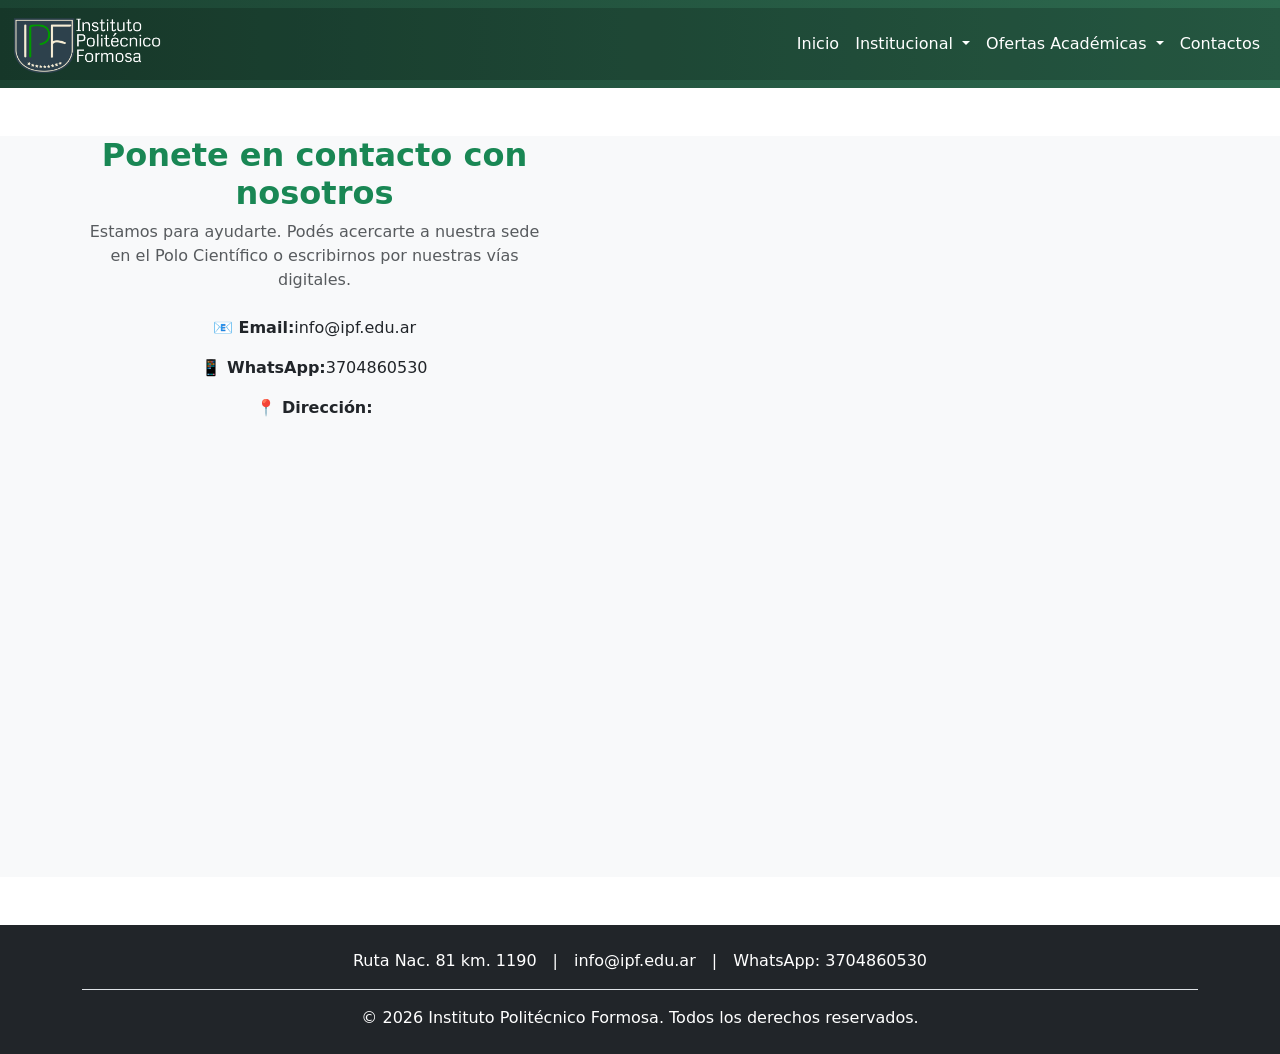
==== contacto.html @ daa1e066 "Feat: Se agregó el contenido obligatorio en la rama de contacto, aplicando estilos con bootstrap y c" ====
<!DOCTYPE html>
<html lang="en">
<head>
    <meta charset="UTF-8">
    <meta name="viewport" content="width=device-width, initial-scale=1.0">
    <title>IPF</title>
    <!-- LINK DE bootstrap -->
    <link href="https://cdn.jsdelivr.net/npm/bootstrap@5.3.8/dist/css/bootstrap.min.css" rel="stylesheet" integrity="sha384-sRIl4kxILFvY47J16cr9ZwB07vP4J8+LH7qKQnuqkuIAvNWLzeN8tE5YBujZqJLB" crossorigin="anonymous">

    <!-- LINK DE ESTILO PROPIO DE LA PAGINA INDEX -->
    <link rel="stylesheet" href="assets/css/style.css">

    <link rel="icon" type="image/png" href="assets/img/logopagina.png">
</head>


<body>
    <header>
        <nav class="navbar navbar-expand-lg bg-body-tertiary">
    <div class="container-fluid">
        <!-- Logo -->
        <a class="navbar-brand" href="index.html">
            <img src="assets/img/logo.png" width="150px" class="d-inline-block align-text-top">
        </a>
        
        
        <button class="navbar-toggler" type="button" data-bs-toggle="collapse" data-bs-target="#navbarNav" aria-controls="navbarNav" aria-expanded="false" aria-label="Toggle navigation">
            <span class="navbar-toggler-icon"></span>
        </button>

        <div class="collapse navbar-collapse" id="navbarNav">
            <ul class="navbar-nav ms-auto">
                
                <!-- Inicio -->
                <li class="nav-item">
                    <a class="nav-link active text-dark " aria-current="page" href="index.html">Inicio</a>
                </li>

                <!-- Institucional-->
                <li class="nav-item dropdown">
                    <a class="nav-link dropdown-toggle text-dark" href="#" id="dropInstitucional" role="button" data-bs-toggle="dropdown" aria-expanded="false" >
                        Institucional
                    </a>
                    <ul class="dropdown-menu dropdown-menu-end" aria-labelledby="dropInstitucional">
                        <li><a class="dropdown-item" href="reseñahistorica.html">Reseña Histórica</a></li>
                        <li><a class="dropdown-item" href="autoridades.html">Autoridades</a></li>
                        <li><hr class="dropdown-divider"></li>
                    </ul>
                </li>

                <!--Carreras -->
                <li class="nav-item dropdown">
                    <a class="nav-link dropdown-toggle text-dark" href="#" id="dropCarreras" role="button" data-bs-toggle="dropdown" aria-expanded="false">
                        Ofertas Académicas
                    </a>
                    <ul class="dropdown-menu dropdown-menu-end" aria-labelledby="dropCarreras">
                        <li><a class="dropdown-item" href="quimicaindustrial.html">Tecnicatura Superior en Química Industrial</a></li>
                        <li><a class="dropdown-item" href="desarrollosoftware.html">Tecnicatura Superior en Desarrollo de Software y Multiplataforma</a></li>
                        <li><a class="dropdown-item" href="telecomunicaciones.html">Tecnicatura Superior en Telecomunicaciones</a></li>
                        <li><a class="dropdown-item" href="mecatronica.html">Tecnicatura Superior en Mecatrónica</a></li>
                    </ul>
                </li>

                <!-- Contacto-->
                <li class="nav-item">
                    <a class="nav-link text-dark" href="contacto.html">Contactos</a>
                </li>

            </ul>
        </div>
    </div>
</nav>
    </header>
   <main>
       <section class="container my-5 text-center">
        <div class="col-lg-5 mb-4">
            <h2 class="fw-bold text-success">Ponete en contacto con nosotros</h2>
            <p class="text-muted">Estamos para ayudarte. Podés acercarte a nuestra sede en el Polo Científico o escribirnos por nuestras vías digitales.</p>
            <div class="mt-4">
                <p><strong>📧 Email:</strong>info@ipf.edu.ar</p>
                <p><strong>📱 WhatsApp:</strong>3704860530</p>
                <p><strong>📍 Dirección:</strong><iframe src="https://www.google.com/maps/embed?pb=!1m18!1m12!1m3!1d57335.31784732225!2d-58.29045724576137!3d-26.0839848024466!2m3!1f0!2f0!3f0!3m2!1i1024!2i768!4f13.1!3m3!1m2!1s0x945cb1005b21b355%3A0x36a052477a923c03!2sInstituto%20Polit%C3%A9cnico%20Formosa!5e0!3m2!1ses-419!2sar!4v1777825215016!5m2!1ses-419!2sar" width="600" height="450" style="border:0;" allowfullscreen="" loading="lazy" referrerpolicy="no-referrer-when-downgrade"></iframe></p>

            </div>
        </div>
        
      </section>
    </main>

    <footer class="py-4 bg-dark text-white">
      <div class="container text-center">
        <ul class="nav justify-content-center border-bottom pb-3 mb-3">
          <li class="nav-item px-2">Ruta Nac. 81 km. 1190</li>
          <li class="nav-item px-2">|</li>
          <li class="nav-item px-2">info@ipf.edu.ar</li>
          <li class="nav-item px-2">|</li>
          <li class="nav-item px-2">WhatsApp: 3704860530</li>
        </ul>
        <p class="mb-0">
          © 2026 Instituto Politécnico Formosa. Todos los derechos reservados.
        </p>
      </div>
    </footer>
    <script src="https://cdn.jsdelivr.net/npm/bootstrap@5.3.8/dist/js/bootstrap.bundle.min.js" integrity="sha384-FKyoEForCGlyvwx9Hj09JcYn3nv7wiPVlz7YYwJrWVcXK/BmnVDxM+D2scQbITxI" crossorigin="anonymous"></script>
</body>
</html>
---- assets/css/style.css ----
*{
    padding: 0;
    margin: 0;
}
.navbar {
    background: linear-gradient(90deg, #1b4332 0%, #2d6a4f 100%) !important;
}

.nav-link {
    color: white !important;
}
.container-fluid {
    background-color: #0000002e;
}
.nav-link:hover {
    color: #ffffff !important; 
    background-color: #1b4332; 
    border-radius: 5px;      
    transition: 0.3s;
}

.dropdown-item:hover {
    border-radius: 5px;      
     background-color: #1b4332; 
    color: #ffffff;
    transition: 0.3s;
}

footer {
    background-color: rgb(44, 44, 44);
}

.btn-ipf {
    color: white;
    background-color: #1b4332;
}

.btn-ipf:hover {
     background-color: #1b43322a;
}

.carousel-item img {
    height: 700px;      
    object-fit: cover;  
    width: 100%;
}


.carousel {
    min-height: 500px;
}

h1 {
    text-shadow: 2px 2px 4px rgba(0, 0, 0, 0.5);
    text-decoration: underline;
    text-decoration-color: #1b4332;
}

body main {
    background-color: #f8f9fa; 
}
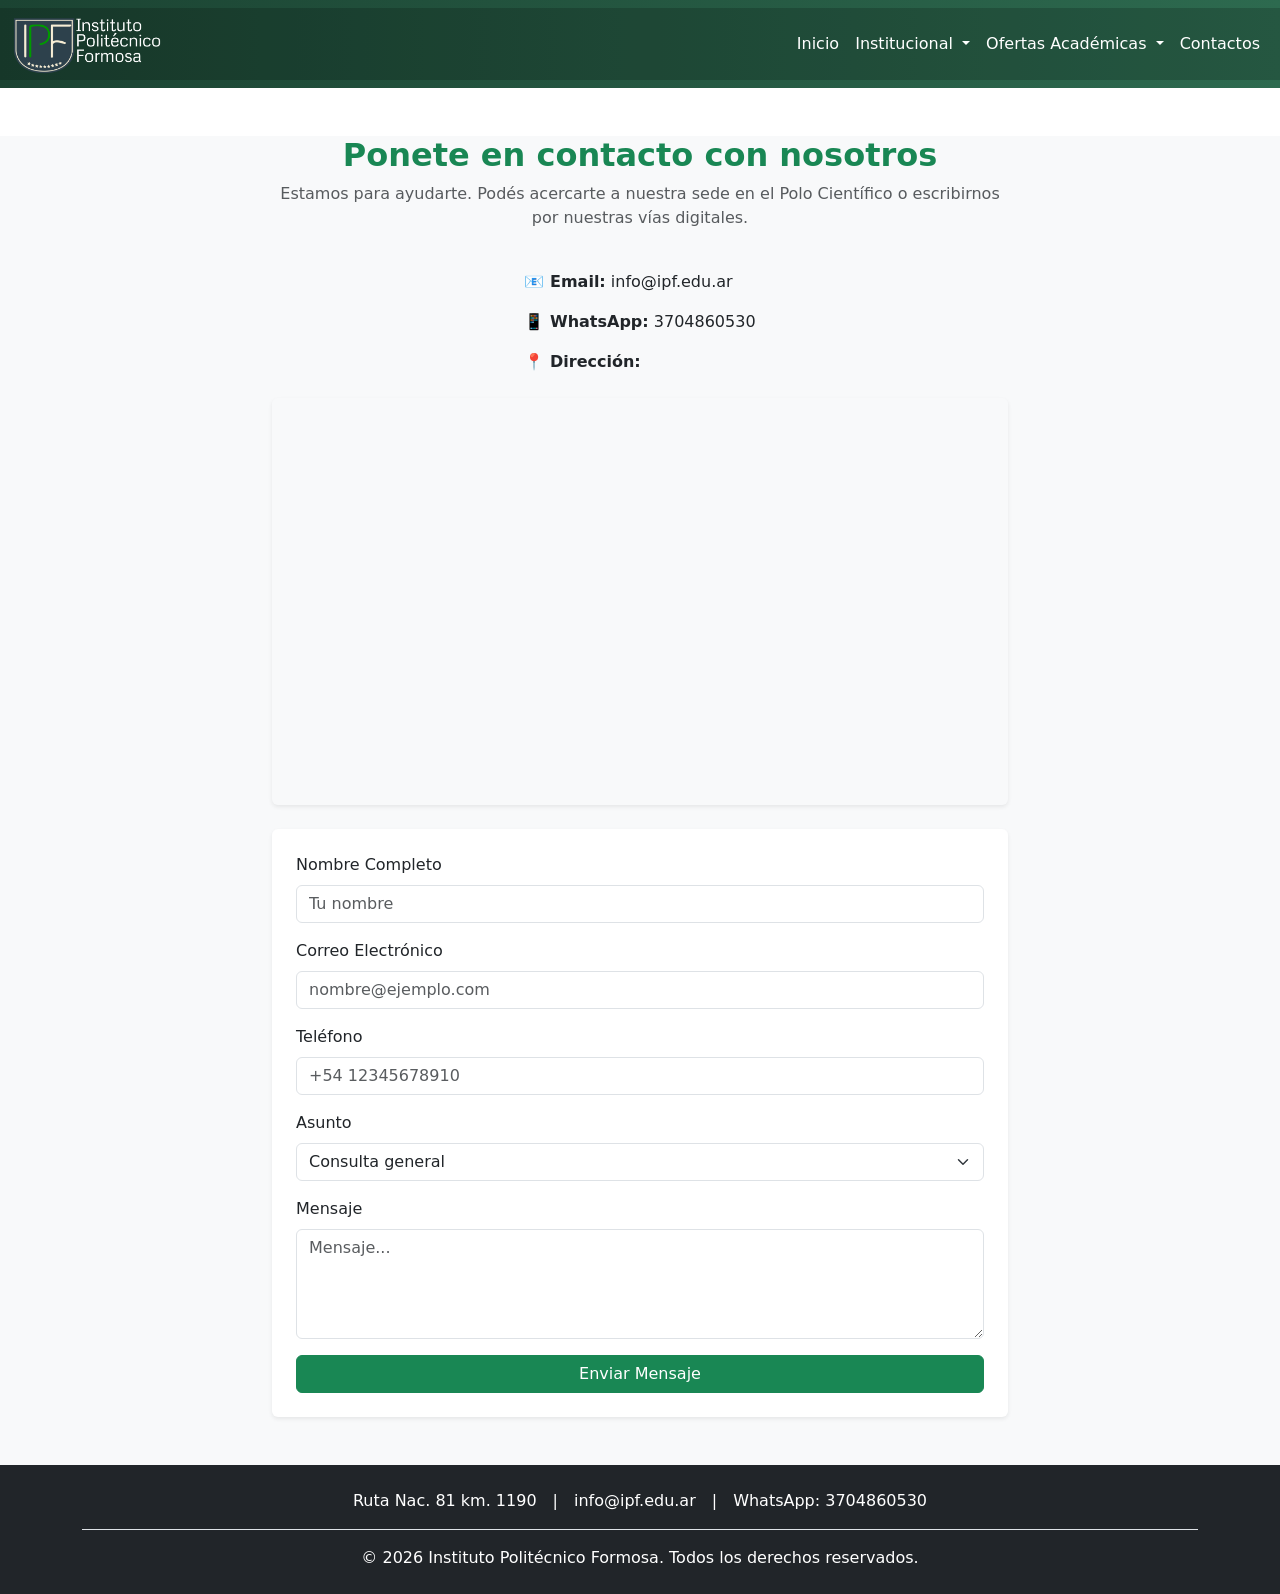
==== commit 630ad558: "Feat:Se agregó el formulario de consulta" ====
--- a/contacto.html
+++ b/contacto.html
@@ -1,106 +1,184 @@
-<!DOCTYPE html>
+<!doctype html>
 <html lang="en">
+
 <head>
-    <meta charset="UTF-8">
-    <meta name="viewport" content="width=device-width, initial-scale=1.0">
+    <meta charset="UTF-8" />
+    <meta name="viewport" content="width=device-width, initial-scale=1.0" />
     <title>IPF</title>
     <!-- LINK DE bootstrap -->
-    <link href="https://cdn.jsdelivr.net/npm/bootstrap@5.3.8/dist/css/bootstrap.min.css" rel="stylesheet" integrity="sha384-sRIl4kxILFvY47J16cr9ZwB07vP4J8+LH7qKQnuqkuIAvNWLzeN8tE5YBujZqJLB" crossorigin="anonymous">
+    <link href="https://cdn.jsdelivr.net/npm/bootstrap@5.3.8/dist/css/bootstrap.min.css" rel="stylesheet"
+        integrity="sha384-sRIl4kxILFvY47J16cr9ZwB07vP4J8+LH7qKQnuqkuIAvNWLzeN8tE5YBujZqJLB" crossorigin="anonymous" />
 
     <!-- LINK DE ESTILO PROPIO DE LA PAGINA INDEX -->
-    <link rel="stylesheet" href="assets/css/style.css">
+    <link rel="stylesheet" href="assets/css/style.css" />
 
-    <link rel="icon" type="image/png" href="assets/img/logopagina.png">
+    <link rel="icon" type="image/png" href="assets/img/logopagina.png" />
 </head>
-
 
 <body>
     <header>
         <nav class="navbar navbar-expand-lg bg-body-tertiary">
-    <div class="container-fluid">
-        <!-- Logo -->
-        <a class="navbar-brand" href="index.html">
-            <img src="assets/img/logo.png" width="150px" class="d-inline-block align-text-top">
-        </a>
-        
-        
-        <button class="navbar-toggler" type="button" data-bs-toggle="collapse" data-bs-target="#navbarNav" aria-controls="navbarNav" aria-expanded="false" aria-label="Toggle navigation">
-            <span class="navbar-toggler-icon"></span>
-        </button>
+            <div class="container-fluid">
+                <!-- Logo -->
+                <a class="navbar-brand" href="index.html">
+                    <img src="assets/img/logo.png" width="150px" class="d-inline-block align-text-top" />
+                </a>
 
-        <div class="collapse navbar-collapse" id="navbarNav">
-            <ul class="navbar-nav ms-auto">
-                
-                <!-- Inicio -->
-                <li class="nav-item">
-                    <a class="nav-link active text-dark " aria-current="page" href="index.html">Inicio</a>
-                </li>
+                <button class="navbar-toggler" type="button" data-bs-toggle="collapse" data-bs-target="#navbarNav"
+                    aria-controls="navbarNav" aria-expanded="false" aria-label="Toggle navigation">
+                    <span class="navbar-toggler-icon"></span>
+                </button>
 
-                <!-- Institucional-->
-                <li class="nav-item dropdown">
-                    <a class="nav-link dropdown-toggle text-dark" href="#" id="dropInstitucional" role="button" data-bs-toggle="dropdown" aria-expanded="false" >
-                        Institucional
-                    </a>
-                    <ul class="dropdown-menu dropdown-menu-end" aria-labelledby="dropInstitucional">
-                        <li><a class="dropdown-item" href="reseñahistorica.html">Reseña Histórica</a></li>
-                        <li><a class="dropdown-item" href="autoridades.html">Autoridades</a></li>
-                        <li><hr class="dropdown-divider"></li>
+                <div class="collapse navbar-collapse" id="navbarNav">
+                    <ul class="navbar-nav ms-auto">
+                        <!-- Inicio -->
+                        <li class="nav-item">
+                            <a class="nav-link active text-dark" aria-current="page" href="index.html">Inicio</a>
+                        </li>
+
+                        <!-- Institucional-->
+                        <li class="nav-item dropdown">
+                            <a class="nav-link dropdown-toggle text-dark" href="#" id="dropInstitucional" role="button"
+                                data-bs-toggle="dropdown" aria-expanded="false">
+                                Institucional
+                            </a>
+                            <ul class="dropdown-menu dropdown-menu-end" aria-labelledby="dropInstitucional">
+                                <li>
+                                    <a class="dropdown-item" href="reseñahistorica.html">Reseña Histórica</a>
+                                </li>
+                                <li>
+                                    <a class="dropdown-item" href="autoridades.html">Autoridades</a>
+                                </li>
+                                <li>
+                                    <hr class="dropdown-divider" />
+                                </li>
+                            </ul>
+                        </li>
+
+                        <!--Carreras -->
+                        <li class="nav-item dropdown">
+                            <a class="nav-link dropdown-toggle text-dark" href="#" id="dropCarreras" role="button"
+                                data-bs-toggle="dropdown" aria-expanded="false">
+                                Ofertas Académicas
+                            </a>
+                            <ul class="dropdown-menu dropdown-menu-end" aria-labelledby="dropCarreras">
+                                <li>
+                                    <a class="dropdown-item" href="quimicaindustrial.html">Tecnicatura Superior en
+                                        Química Industrial</a>
+                                </li>
+                                <li>
+                                    <a class="dropdown-item" href="desarrollosoftware.html">Tecnicatura Superior en
+                                        Desarrollo de Software y
+                                        Multiplataforma</a>
+                                </li>
+                                <li>
+                                    <a class="dropdown-item" href="telecomunicaciones.html">Tecnicatura Superior en
+                                        Telecomunicaciones</a>
+                                </li>
+                                <li>
+                                    <a class="dropdown-item" href="mecatronica.html">Tecnicatura Superior en
+                                        Mecatrónica</a>
+                                </li>
+                            </ul>
+                        </li>
+
+                        <!-- Contacto-->
+                        <li class="nav-item">
+                            <a class="nav-link text-dark" href="contacto.html">Contactos</a>
+                        </li>
                     </ul>
-                </li>
+                </div>
+            </div>
+        </nav>
+    </header>
+    <main>
+        <main>
+            <!-- CONTENIDO OBLIGATORIO -->
+            <section class="container my-5">
+                <div class="row">
+                    <div class="col-md-10 col-lg-8 mx-auto text-center">
 
-                <!--Carreras -->
-                <li class="nav-item dropdown">
-                    <a class="nav-link dropdown-toggle text-dark" href="#" id="dropCarreras" role="button" data-bs-toggle="dropdown" aria-expanded="false">
-                        Ofertas Académicas
-                    </a>
-                    <ul class="dropdown-menu dropdown-menu-end" aria-labelledby="dropCarreras">
-                        <li><a class="dropdown-item" href="quimicaindustrial.html">Tecnicatura Superior en Química Industrial</a></li>
-                        <li><a class="dropdown-item" href="desarrollosoftware.html">Tecnicatura Superior en Desarrollo de Software y Multiplataforma</a></li>
-                        <li><a class="dropdown-item" href="telecomunicaciones.html">Tecnicatura Superior en Telecomunicaciones</a></li>
-                        <li><a class="dropdown-item" href="mecatronica.html">Tecnicatura Superior en Mecatrónica</a></li>
-                    </ul>
-                </li>
+                        <h2 class="fw-bold text-success">Ponete en contacto con nosotros</h2>
+                        <p class="text-muted">
+                            Estamos para ayudarte. Podés acercarte a nuestra sede en el Polo
+                            Científico o escribirnos por nuestras vías digitales.
+                        </p>
 
-                <!-- Contacto-->
-                <li class="nav-item">
-                    <a class="nav-link text-dark" href="contacto.html">Contactos</a>
-                </li>
+                        <!-- Datos de contacto -->
+                        <div class="mt-4 text-start d-inline-block">
+                            <p><strong>📧 Email:</strong> info@ipf.edu.ar</p>
+                            <p><strong>📱 WhatsApp:</strong> 3704860530</p>
+                            <p><strong>📍 Dirección:</strong></p>
+                        </div>
 
-            </ul>
-        </div>
-    </div>
-</nav>
-    </header>
-   <main>
-       <section class="container my-5 text-center">
-        <div class="col-lg-5 mb-4">
-            <h2 class="fw-bold text-success">Ponete en contacto con nosotros</h2>
-            <p class="text-muted">Estamos para ayudarte. Podés acercarte a nuestra sede en el Polo Científico o escribirnos por nuestras vías digitales.</p>
-            <div class="mt-4">
-                <p><strong>📧 Email:</strong>info@ipf.edu.ar</p>
-                <p><strong>📱 WhatsApp:</strong>3704860530</p>
-                <p><strong>📍 Dirección:</strong><iframe src="https://www.google.com/maps/embed?pb=!1m18!1m12!1m3!1d57335.31784732225!2d-58.29045724576137!3d-26.0839848024466!2m3!1f0!2f0!3f0!3m2!1i1024!2i768!4f13.1!3m3!1m2!1s0x945cb1005b21b355%3A0x36a052477a923c03!2sInstituto%20Polit%C3%A9cnico%20Formosa!5e0!3m2!1ses-419!2sar!4v1777825215016!5m2!1ses-419!2sar" width="600" height="450" style="border:0;" allowfullscreen="" loading="lazy" referrerpolicy="no-referrer-when-downgrade"></iframe></p>
+                        <!-- MAPA-->
+                        <div class="mt-2 mb-4 shadow-sm rounded overflow-hidden">
+                            <iframe
+                                src="https://www.google.com/maps/embed?pb=!1m18!1m12!1m3!1d57335.31784732225!2d-58.29045724576137!3d-26.0839848024466!2m3!1f0!2f0!3f0!3m2!1i1024!2i768!4f13.1!3m3!1m2!1s0x945cb1005b21b355%3A0x36a052477a923c03!2sInstituto%20Polit%C3%A9cnico%20Formosa!5e0!3m2!1ses-419!2sar!4v1777825215016!5m2!1ses-419!2sar"
+                                width="100%" height="400" style="border: 0" allowfullscreen="" loading="lazy"
+                                referrerpolicy="no-referrer-when-downgrade">
+                            </iframe>
+                        </div>
 
+                        <!-- FORMULARIO -->
+                        <div class="card shadow-sm border-0 p-4 text-start">
+                            <form>
+                                <div class="mb-3">
+                                    <label for="nombre" class="form-label">Nombre Completo</label>
+                                    <input type="text" class="form-control" id="nombre" placeholder="Tu nombre" />
+                                </div>
+                                <div class="mb-3">
+                                    <label for="email" class="form-label">Correo Electrónico</label>
+                                    <input type="email" class="form-control" id="email"
+                                        placeholder="nombre@ejemplo.com" />
+                                </div>
+                                <div class="mb-3">
+                                    <label for="telefono" class="form-label">Teléfono</label>
+                                    <input type="tel" class="form-control" id="telefono"
+                                        placeholder="+54 12345678910" />
+                                </div>
+                                <div class="mb-3">
+                                    <label for="asunto" class="form-label">Asunto</label>
+                                    <select class="form-select" id="asunto">
+                                        <option selected>Consulta general</option>
+                                        <option value="1">Inscripciones</option>
+                                        <option value="2">Carreras</option>
+                                        <option value="3">Otros</option>
+                                    </select>
+                                </div>
+                                <div class="mb-3">
+                                    <label for="mensaje" class="form-label">Mensaje</label>
+                                    <textarea class="form-control" id="mensaje" rows="4"
+                                        placeholder="Mensaje..."></textarea>
+                                </div>
+                                <button type="submit" class="btn btn-success w-100">
+                                    Enviar Mensaje
+                                </button>
+                            </form>
+                        </div>
+
+                    </div>
+                </div>
+            </section>
+        </main>
+        <!-- FOOTER  -->
+        <footer class="py-4 bg-dark text-white">
+            <div class="container text-center">
+                <ul class="nav justify-content-center border-bottom pb-3 mb-3">
+                    <li class="nav-item px-2">Ruta Nac. 81 km. 1190</li>
+                    <li class="nav-item px-2">|</li>
+                    <li class="nav-item px-2">info@ipf.edu.ar</li>
+                    <li class="nav-item px-2">|</li>
+                    <li class="nav-item px-2">WhatsApp: 3704860530</li>
+                </ul>
+                <p class="mb-0">
+                    © 2026 Instituto Politécnico Formosa. Todos los derechos reservados.
+                </p>
             </div>
-        </div>
-        
-      </section>
-    </main>
+        </footer>
+        <script src="https://cdn.jsdelivr.net/npm/bootstrap@5.3.8/dist/js/bootstrap.bundle.min.js"
+            integrity="sha384-FKyoEForCGlyvwx9Hj09JcYn3nv7wiPVlz7YYwJrWVcXK/BmnVDxM+D2scQbITxI"
+            crossorigin="anonymous"></script>
+</body>
 
-    <footer class="py-4 bg-dark text-white">
-      <div class="container text-center">
-        <ul class="nav justify-content-center border-bottom pb-3 mb-3">
-          <li class="nav-item px-2">Ruta Nac. 81 km. 1190</li>
-          <li class="nav-item px-2">|</li>
-          <li class="nav-item px-2">info@ipf.edu.ar</li>
-          <li class="nav-item px-2">|</li>
-          <li class="nav-item px-2">WhatsApp: 3704860530</li>
-        </ul>
-        <p class="mb-0">
-          © 2026 Instituto Politécnico Formosa. Todos los derechos reservados.
-        </p>
-      </div>
-    </footer>
-    <script src="https://cdn.jsdelivr.net/npm/bootstrap@5.3.8/dist/js/bootstrap.bundle.min.js" integrity="sha384-FKyoEForCGlyvwx9Hj09JcYn3nv7wiPVlz7YYwJrWVcXK/BmnVDxM+D2scQbITxI" crossorigin="anonymous"></script>
-</body>
 </html>
